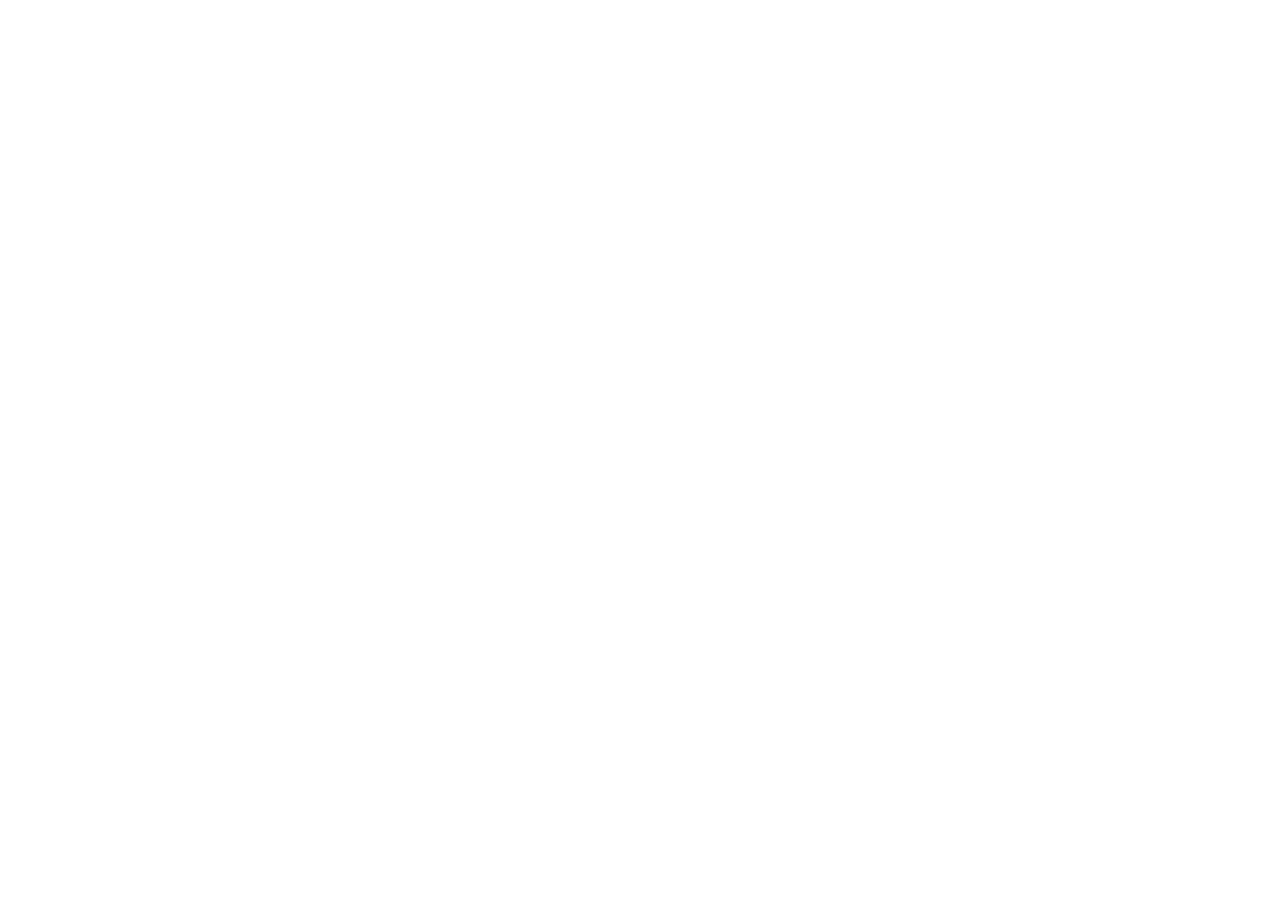
==== index.html @ f38f75f1 "HTML and CSS added" ====
<!DOCTYPE html>
<html lang="en-ca">
<head>
	<meta charset="utf-8">
	<title>DON'T FORGET TO ADD YOUR TITLE!</title>
	<meta name="viewport" content="width=device-width,initial-scale=1">
    <link href="css/general.css" rel="stylesheet">
</head>
<body>
</body>
</html>
---- css/general.css ----
@charset "utf-8";

@-moz-viewport { width: device-width; scale: 1; }
@-ms-viewport { width: device-width; scale: 1; }
@-o-viewport { width: device-width; scale: 1; }
@-webkit-viewport { width: device-width; scale: 1; }
@viewport { width: device-width; scale: 1; }

* {
	-moz-box-sizing: border-box;
	-webkit-box-sizing: border-box;
	box-sizing: border-box;
}

html {
	-moz-text-size-adjust: 100%;
	-ms-text-size-adjust: 100%;
	-webkit-text-size-adjust: 100%;
	text-size-adjust: 100%;
    
    font-size: 100%;
}

img {
	width: 100%;
    display: block;
}
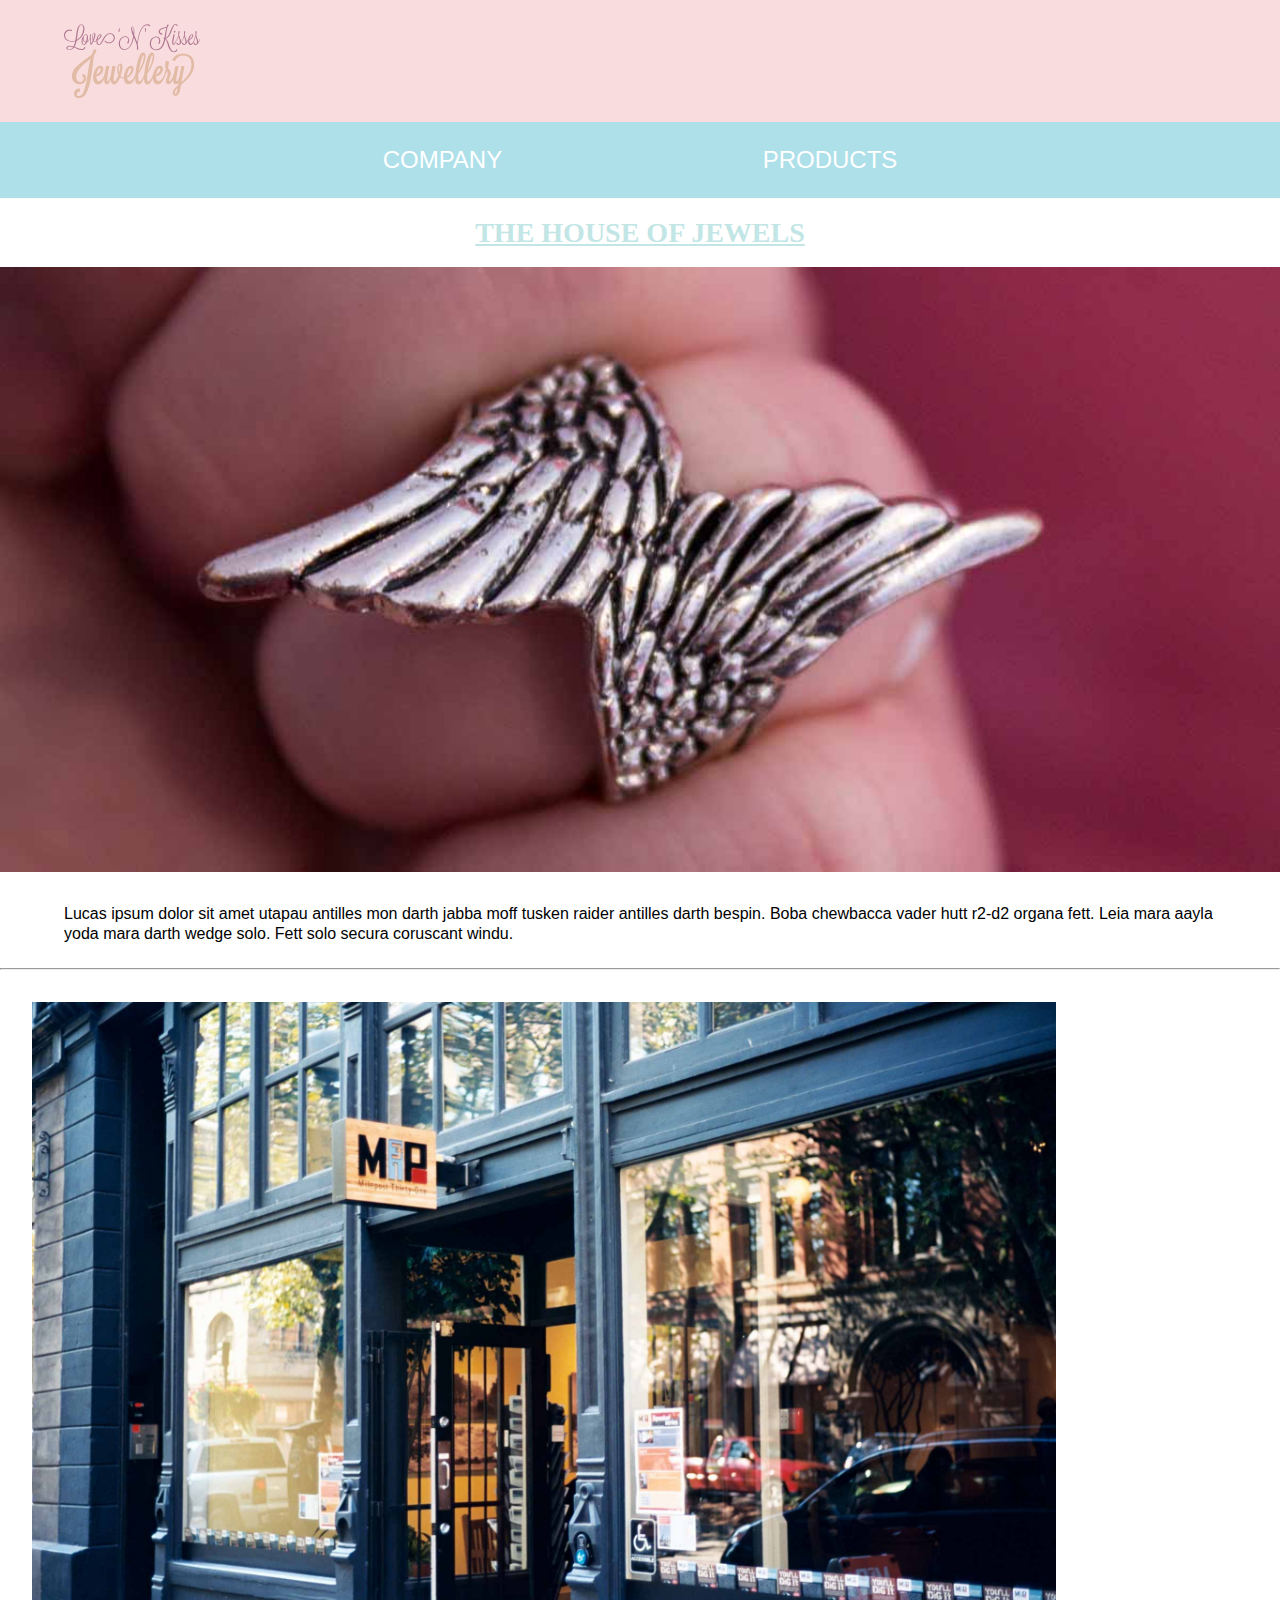
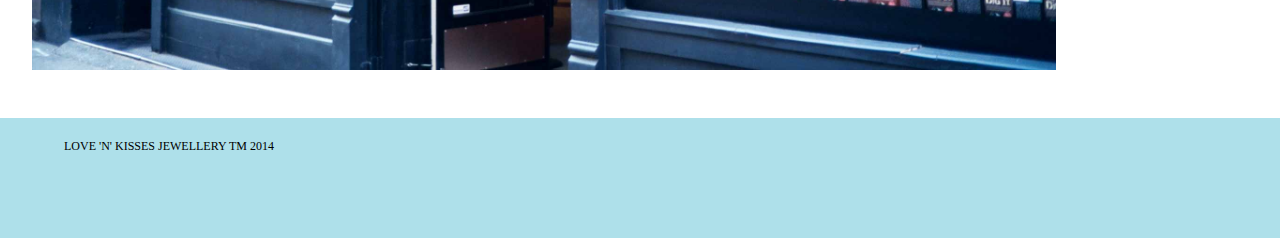
==== commit fb837c87: "CSS and HTML made" ====
--- a/index.html
+++ b/index.html
@@ -2,10 +2,49 @@
 <html lang="en-ca">
 <head>
 	<meta charset="utf-8">
-	<title>DON'T FORGET TO ADD YOUR TITLE!</title>
+	<title>LOVE 'N' KISSES JEWELLERY</title>
 	<meta name="viewport" content="width=device-width,initial-scale=1">
     <link href="css/general.css" rel="stylesheet">
 </head>
 <body>
+    
+    <header>
+        <a href="index.html">
+            <img src="images/lavinskas-logo.svg" alt="logo" class="logo">
+        </a>
+        
+        <nav class="nav-top">
+            <ul>
+                <li><a href="company.html">COMPANY</a></li>
+                <li><a href="products.html">PRODUCTS</a></li>
+            </ul>
+        </nav>
+    </header>
+    
+    <article>
+    
+        <h1>THE HOUSE OF JEWELS</h1>
+        
+        <figure>
+            <a href="products.html">
+                <img src="images/lnk18.jpg" alt="Winged Ring" class="wing ring">
+            </a>
+        </figure>     
+        
+        <p>Lucas ipsum dolor sit amet utapau antilles mon darth jabba moff tusken raider antilles darth bespin. Boba chewbacca vader hutt r2-d2 organa fett. Leia mara aayla yoda mara darth wedge solo. Fett solo secura coruscant windu.</p>
+        
+        <hr>
+        
+         <a>
+            <img src="images/lnk19.jpg" alt="Store Front" class="store">
+        </a>
+        
+    </article>
+    
+    <footer>
+           <nav class="nav-bottom">
+            LOVE 'N' KISSES JEWELLERY TM 2014
+        </nav>  
+    </footer>
 </body>
 </html>--- a/css/general.css
+++ b/css/general.css
@@ -24,4 +24,311 @@
 img {
 	width: 100%;
     display: block;
+}
+
+p {
+    font-family: 'Ruluko', helvetica, arial, sans-serif;
+    line-height: 1.25rem;
+} 
+
+h1 {
+    text-align: center;
+    margin: 3rem, 0;
+    color: #C2E6E5;
+    font-family: 'Playfair Display SC', georgia, times, serif;
+    font-weight: bold;
+    font-size: 1.75rem;
+    text-decoration: underline;
+}
+
+body {
+    margin: 0;
+    padding: 0;
+}
+
+header {
+    background-color: #f9ddde;
+}
+
+.wing ring {
+    padding: 0;
+}
+
+.logo {
+    width: 8.5rem;
+    height: auto;
+    float: left;
+    margin: 1.5rem 5%
+}
+
+.nav-top {
+    clear: both;
+}
+
+.nav-top ul {
+    margin: 0;
+    padding: 0;
+    background-color: #aee0ea;
+    text-align: center;
+    font-family: 'Ruluko', helvetica, arial, sans-serif;
+}
+
+.nav-top li {
+    margin: 0;
+    padding: 0;
+    display: inline;
+}
+
+.nav-top a,
+.nav-top a:link,
+.nav-top a:visited {
+    display: inline-block;
+    margin: 0;
+    padding: 1.5rem 10%;
+    color: white;
+    font-size: 1.5rem;
+    text-decoration: none;
+}
+
+p {
+    margin: 0;
+    padding: 1rem 5%;
+}
+
+figure {
+    margin: 0 auto 1rem;
+    width: 100%;
+}
+
+footer {
+    margin-top: 3rem;
+    padding: 1rem 5% 5rem;
+    background-color: #aee0ea;
+}
+
+.nav-bottom {
+    color: black;
+    font-size: .75rem;
+    line-height: 1.5rem;
+}
+
+hr {
+    color: #c2e6e5;
+}
+
+.store {
+    margin: 2rem;
+    padding: 0;
+    width: 80%;
+}
+    
+.anderson {
+    width: 40%;
+    border-radius: 5rem;
+    margin: 0;
+    padding: 1rem 5%;;
+}
+
+.learner {
+    width: 40%;
+    border-radius: 5rem;
+    margin: 0;
+    padding: 1rem 5%;;
+}
+
+.blacke {
+    width: 40%;
+    border-radius: 5rem;
+    margin: 0;
+    padding: 1rem 5%;
+}
+
+.andersonp {
+    position: absolute;
+    left: 35%;
+    top: 35rem;
+}
+
+.andersonname {
+    position: absolute;
+    left: 35%;
+    top: 33.5rem;
+    font-family: 'Playfair Display SC', georgia, times, serif;
+    font-weight: bold;
+    color: #b07792;
+}
+
+.blackep {
+    position: absolute;
+    left: 35%;
+    top: 45rem;
+}
+
+.blackename{
+    position: absolute;
+    left: 35%;
+    top: 43.5rem;
+    font-family: 'Playfair Display SC', georgia, times, serif;
+    font-weight: bold;
+    color: #b07792;
+}
+
+.learnerp {
+    position: absolute;
+    left: 35%;
+    top: 55.5rem;
+}
+
+.learnername{
+    position: absolute;
+    left: 35%;
+    top: 54rem;
+    font-family: 'Playfair Display SC', georgia, times, serif;
+    font-weight: bold;
+    color: #b07792;
+}
+
+.products1 {
+    font-family: 'Playfair Display SC', georgia, times, serif;
+    font-weight: bold;
+    color: #b07792; 
+}
+
+.products2 {
+    font-family: 'Playfair Display SC', georgia, times, serif;
+    font-weight: bold;
+    color: #b07792; 
+}
+
+.products3 {
+    font-family: 'Playfair Display SC', georgia, times, serif;
+    font-weight: bold;
+    color: #b07792; 
+}
+
+.products4 {
+    font-family: 'Playfair Display SC', georgia, times, serif;
+    font-weight: bold;
+    color: #b07792; 
+}
+
+.products5 {
+    font-family: 'Playfair Display SC', georgia, times, serif;
+    font-weight: bold;
+    color: #b07792; 
+}
+
+.products6 {
+    font-family: 'Playfair Display SC', georgia, times, serif;
+    font-weight: bold;
+    color: #b07792; 
+}
+
+.n1 {
+    width: 30%;
+    
+}
+
+.n2 {
+    width: 30%;
+    position: absolute;
+    left: 35%;
+    top: 20.8rem;
+}
+
+.n3 {
+    width: 30%;
+    position: absolute;
+    left: 70%;
+    top: 20.8rem;
+}
+
+.b1 {
+    width: 30%;
+}
+
+.b2 {
+    width: 30%;
+    position: absolute;
+    left: 35%;
+    top: 31.3rem;
+}
+
+.b3 {
+    width: 30%;
+    position: absolute;
+    left: 70%;
+    top: 31.3rem;
+}
+
+.c1 {
+    width: 30%;
+}
+
+.c2 {
+    width: 30%;
+    position: absolute;
+    left: 35%;
+    top: 41.8rem;
+}
+
+.c3 {
+    width: 30%;
+    position: absolute;
+    left: 70%;
+    top: 41.8rem;
+}
+
+.r1 {
+    width: 30%;
+}
+
+.r2 {
+    width: 30%;
+    position: absolute;
+    left: 35%;
+    top: 52.3rem;
+}
+
+.r3 {
+    width: 30%;
+    position: absolute;
+    left: 70%;
+    top: 52.3rem;
+}
+
+.e1 {
+    width: 30%;
+}
+
+.e2 {
+    width: 30%;
+    position: absolute;
+    left: 35%;
+    top: 62.8rem;
+}
+
+.e3 {
+    width: 30%;
+    position: absolute;
+    left: 70%;
+    top: 62.8rem;
+}
+
+.br1 {
+    width: 30%;
+}
+
+.br2 {
+    width: 30%;
+    position: absolute;
+    left: 35%;
+    top: 73.3rem;
+}
+
+.br3 {
+    width: 30%;
+    position: absolute;
+    left: 70%;
+    top: 73.3rem;
 }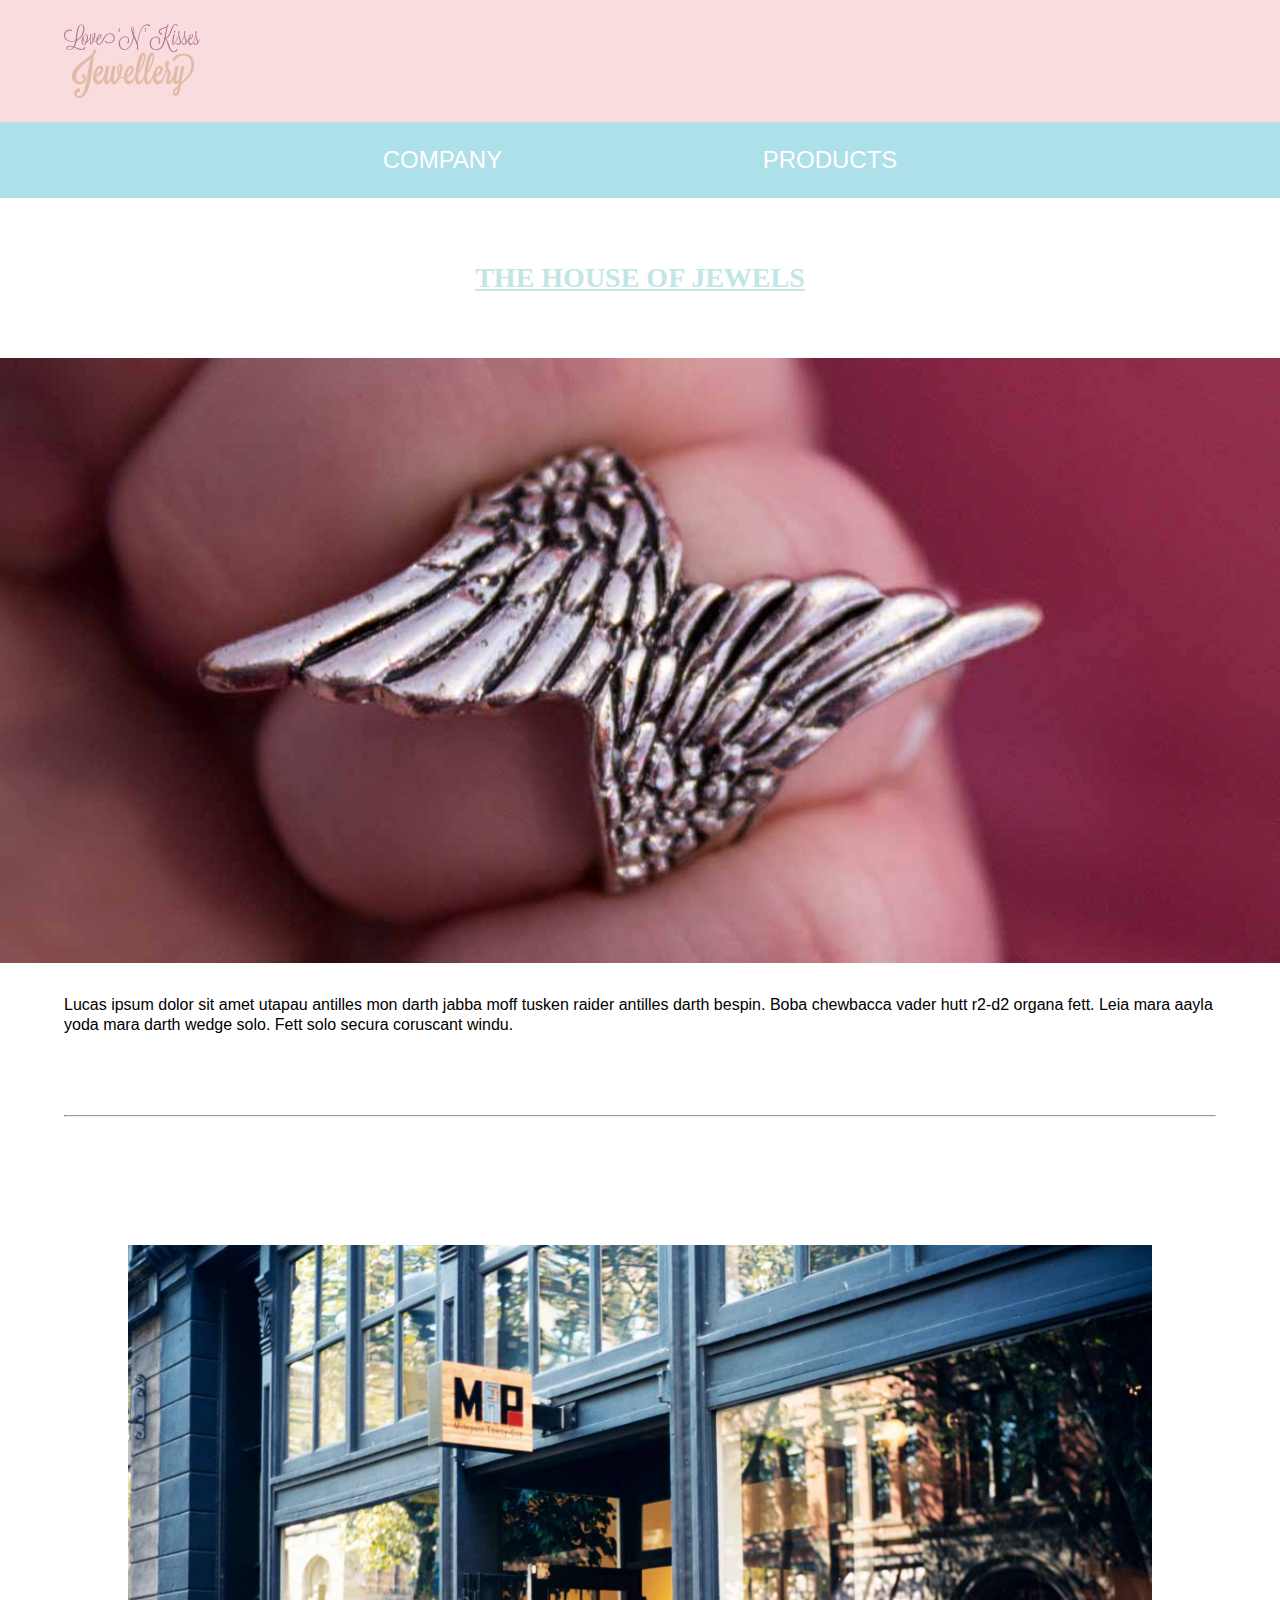
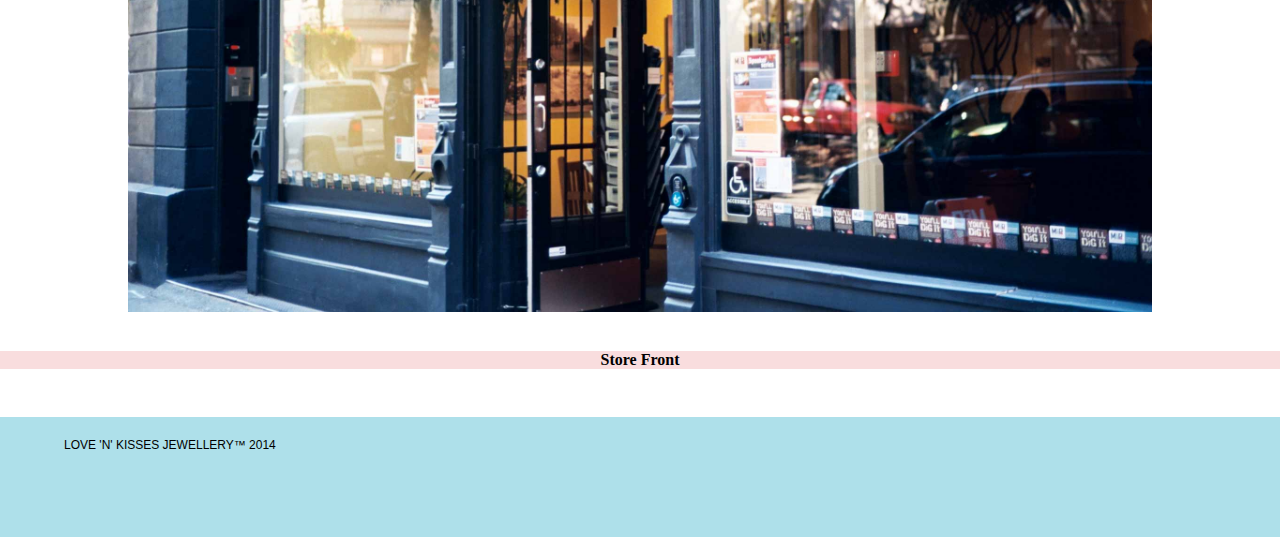
==== commit ac151d47: "changes" ====
--- a/index.html
+++ b/index.html
@@ -35,15 +35,18 @@
         
         <hr>
         
-         <a>
-            <img src="images/lnk19.jpg" alt="Store Front" class="store">
-        </a>
+        <figure>
+            <a>
+               <img src="images/lnk19.jpg" alt="Store Front" class="store">
+                <figcaption>Store Front</figcaption>
+            </a>
+        </figure>
         
     </article>
     
     <footer>
            <nav class="nav-bottom">
-            LOVE 'N' KISSES JEWELLERY TM 2014
+            LOVE 'N' KISSES JEWELLERY™ 2014
         </nav>  
     </footer>
 </body>
--- a/css/general.css
+++ b/css/general.css
@@ -33,7 +33,7 @@
 
 h1 {
     text-align: center;
-    margin: 3rem, 0;
+    margin: 5%;
     color: #C2E6E5;
     font-family: 'Playfair Display SC', georgia, times, serif;
     font-weight: bold;
@@ -95,6 +95,10 @@
     padding: 1rem 5%;
 }
 
+hr {
+    margin: 5%; 
+}
+
 figure {
     margin: 0 auto 1rem;
     width: 100%;
@@ -104,6 +108,7 @@
     margin-top: 3rem;
     padding: 1rem 5% 5rem;
     background-color: #aee0ea;
+    font-family: 'Playfair Display SC', helvetica, arial, sans-serif;
 }
 
 .nav-bottom {
@@ -112,21 +117,30 @@
     line-height: 1.5rem;
 }
 
-hr {
-    color: #c2e6e5;
-}
-
 .store {
-    margin: 2rem;
+    margin-top: 10%;
+    margin-left: 10%;
     padding: 0;
     width: 80%;
+}
+
+figcaption {
+    font-family: 'Playfair Display SC', georgia, times, serif;
+    font-weight: bold;
+    text-align: center;
+    background: #f9ddde;
+    margin: 3% 0;
+}
+
+.braceletheader {
+    padding: 5rem, 0%;
 }
     
 .anderson {
     width: 40%;
     border-radius: 5rem;
     margin: 0;
-    padding: 1rem 5%;;
+    padding: 1rem 5%;
 }
 
 .learner {
@@ -161,13 +175,14 @@
 .blackep {
     position: absolute;
     left: 35%;
+    top: 46.5rem;
+    margin: 5%, 0;
+}
+
+.blackename{
+    position: absolute;
+    left: 35%;
     top: 45rem;
-}
-
-.blackename{
-    position: absolute;
-    left: 35%;
-    top: 43.5rem;
     font-family: 'Playfair Display SC', georgia, times, serif;
     font-weight: bold;
     color: #b07792;
@@ -176,13 +191,13 @@
 .learnerp {
     position: absolute;
     left: 35%;
-    top: 55.5rem;
+    top: 58rem;
 }
 
 .learnername{
     position: absolute;
     left: 35%;
-    top: 54rem;
+    top: 56.5rem;
     font-family: 'Playfair Display SC', georgia, times, serif;
     font-weight: bold;
     color: #b07792;
@@ -233,14 +248,14 @@
     width: 30%;
     position: absolute;
     left: 35%;
-    top: 20.8rem;
+    top: 20.4rem;
 }
 
 .n3 {
     width: 30%;
     position: absolute;
     left: 70%;
-    top: 20.8rem;
+    top: 20.4rem;
 }
 
 .b1 {
@@ -251,14 +266,14 @@
     width: 30%;
     position: absolute;
     left: 35%;
-    top: 31.3rem;
+    top: 30.9rem;
 }
 
 .b3 {
     width: 30%;
     position: absolute;
     left: 70%;
-    top: 31.3rem;
+    top: 30.9rem;
 }
 
 .c1 {
@@ -269,14 +284,14 @@
     width: 30%;
     position: absolute;
     left: 35%;
-    top: 41.8rem;
+    top: 41.4rem;
 }
 
 .c3 {
     width: 30%;
     position: absolute;
     left: 70%;
-    top: 41.8rem;
+    top: 41.4rem;
 }
 
 .r1 {
@@ -287,14 +302,14 @@
     width: 30%;
     position: absolute;
     left: 35%;
-    top: 52.3rem;
+    top: 51.9rem;
 }
 
 .r3 {
     width: 30%;
     position: absolute;
     left: 70%;
-    top: 52.3rem;
+    top: 51.9rem;
 }
 
 .e1 {
@@ -305,14 +320,14 @@
     width: 30%;
     position: absolute;
     left: 35%;
-    top: 62.8rem;
+    top: 62.4rem;
 }
 
 .e3 {
     width: 30%;
     position: absolute;
     left: 70%;
-    top: 62.8rem;
+    top: 62.4rem;
 }
 
 .br1 {
@@ -323,12 +338,12 @@
     width: 30%;
     position: absolute;
     left: 35%;
-    top: 73.3rem;
+    top: 72.9rem;
 }
 
 .br3 {
     width: 30%;
     position: absolute;
     left: 70%;
-    top: 73.3rem;
+    top: 72.9rem;
 }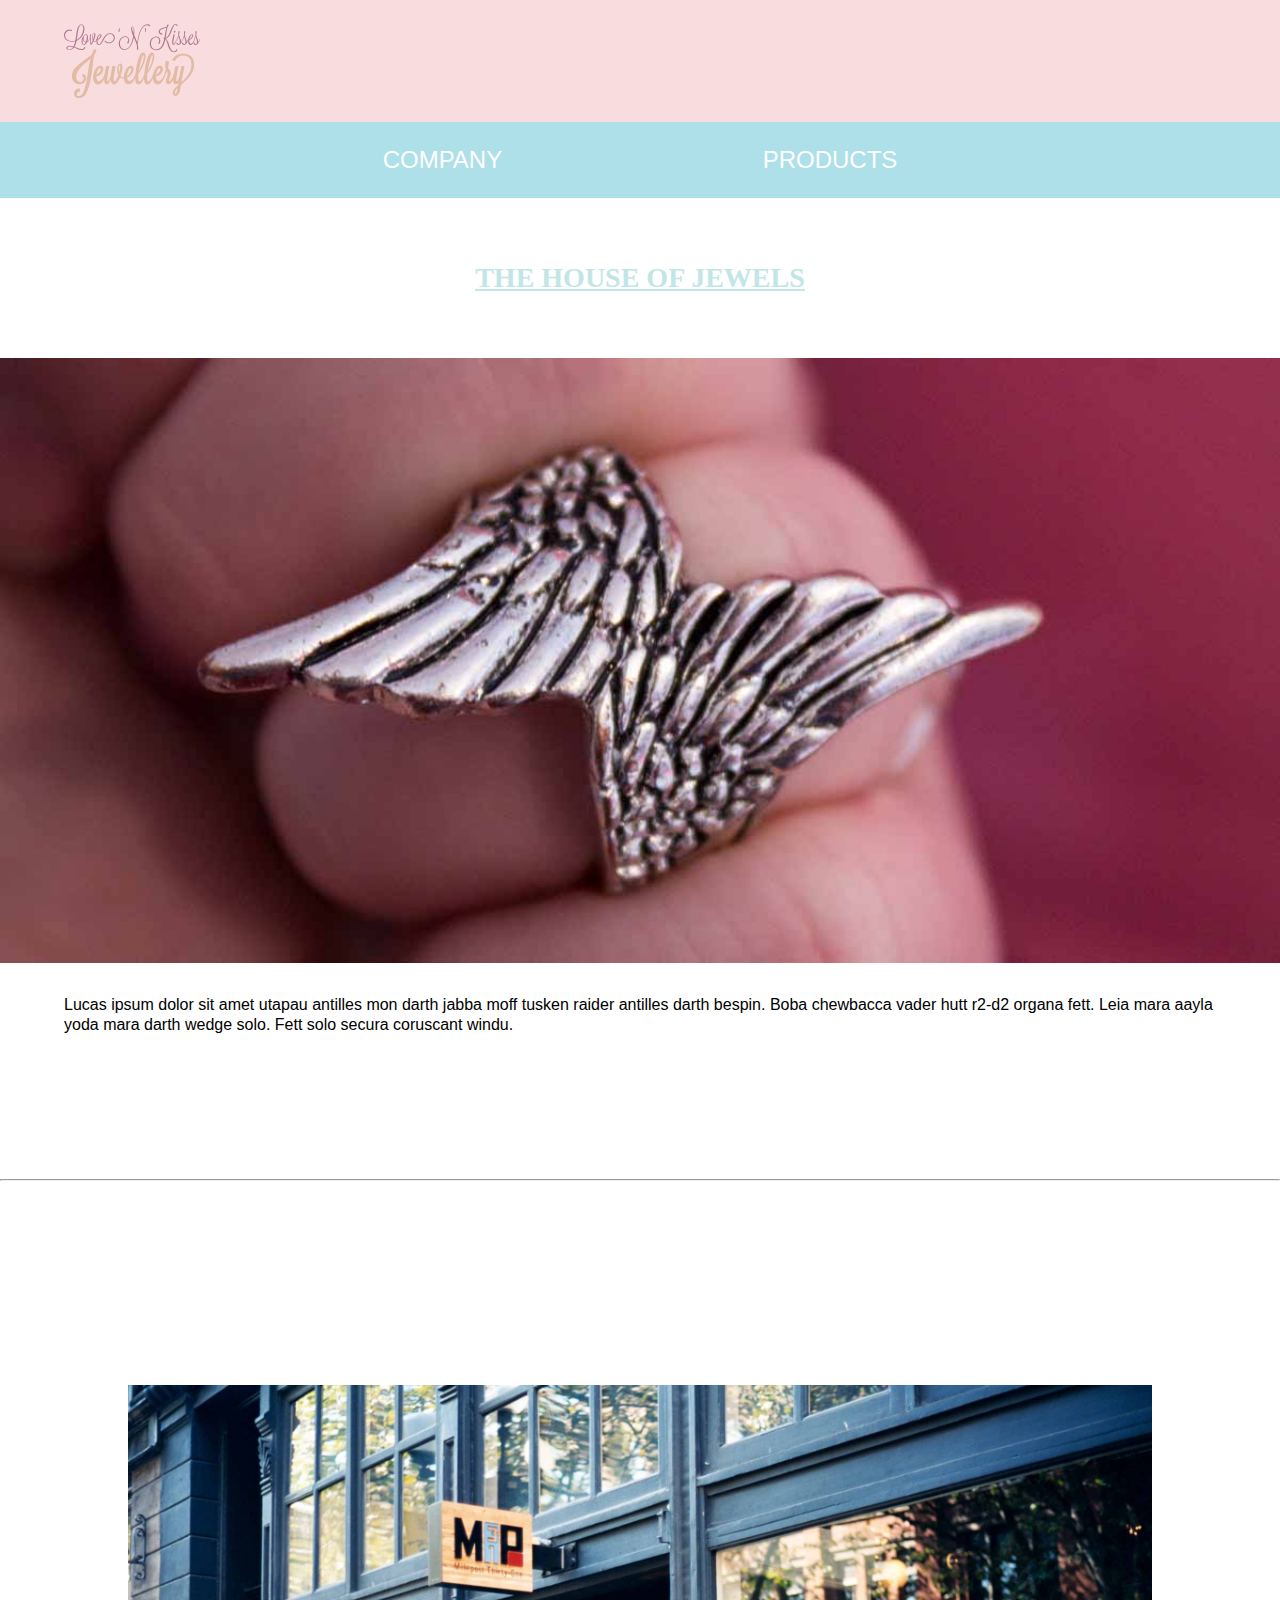
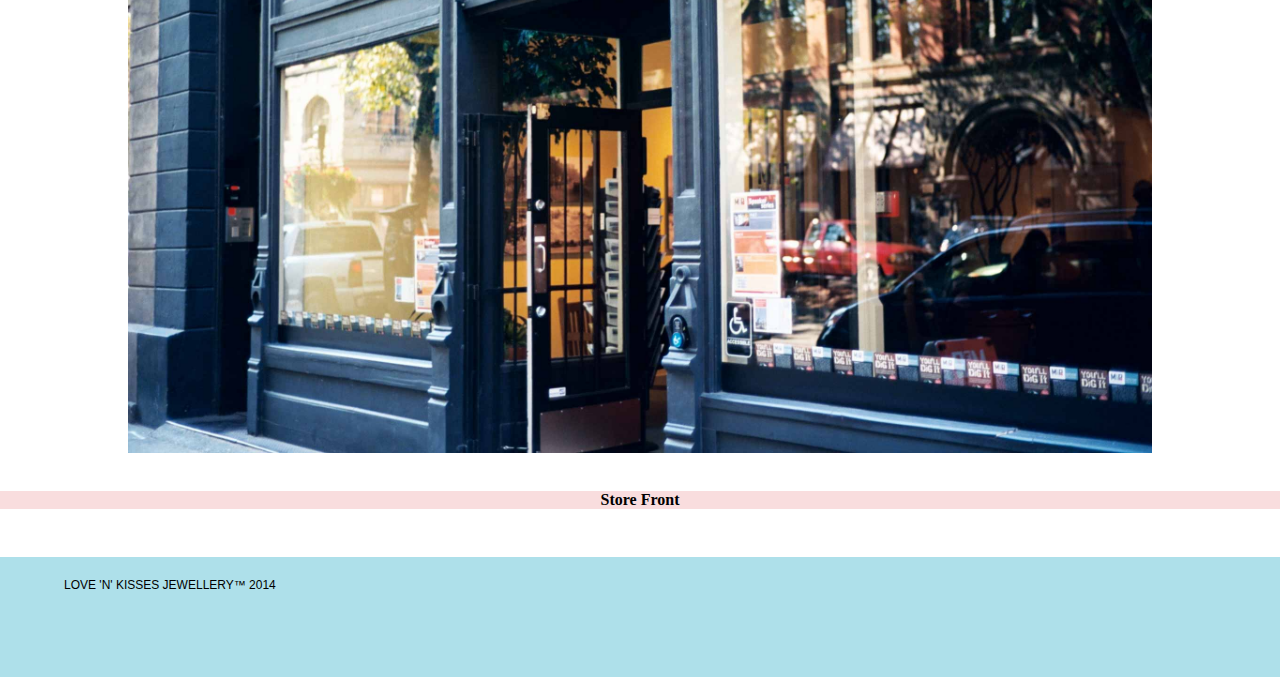
==== commit c7d39295: "margin" ====
--- a/index.html
+++ b/index.html
@@ -27,7 +27,7 @@
         
         <figure>
             <a href="products.html">
-                <img src="images/lnk18.jpg" alt="Winged Ring" class="wing ring">
+                <img src="images/lnk18.jpg" alt="Winged Ring" class="wing-ring">
             </a>
         </figure>     
         
--- a/css/general.css
+++ b/css/general.css
@@ -50,7 +50,7 @@
     background-color: #f9ddde;
 }
 
-.wing ring {
+.wing-ring {
     padding: 0;
 }
 
@@ -96,7 +96,7 @@
 }
 
 hr {
-    margin: 5%; 
+    margin: 10% 0; 
 }
 
 figure {
@@ -118,7 +118,7 @@
 }
 
 .store {
-    margin-top: 10%;
+    margin-top: 16%;
     margin-left: 10%;
     padding: 0;
     width: 80%;
@@ -133,7 +133,7 @@
 }
 
 .braceletheader {
-    padding: 5rem, 0%;
+    margin: 0 0 10%;
 }
     
 .anderson {
@@ -160,13 +160,13 @@
 .andersonp {
     position: absolute;
     left: 35%;
-    top: 35rem;
+    top: 36rem;
 }
 
 .andersonname {
     position: absolute;
     left: 35%;
-    top: 33.5rem;
+    top: 34.5rem;
     font-family: 'Playfair Display SC', georgia, times, serif;
     font-weight: bold;
     color: #b07792;
@@ -175,14 +175,14 @@
 .blackep {
     position: absolute;
     left: 35%;
-    top: 46.5rem;
+    top: 50rem;
     margin: 5%, 0;
 }
 
 .blackename{
     position: absolute;
     left: 35%;
-    top: 45rem;
+    top: 48.5rem;
     font-family: 'Playfair Display SC', georgia, times, serif;
     font-weight: bold;
     color: #b07792;
@@ -191,13 +191,13 @@
 .learnerp {
     position: absolute;
     left: 35%;
-    top: 58rem;
+    top: 64.5rem;
 }
 
 .learnername{
     position: absolute;
     left: 35%;
-    top: 56.5rem;
+    top: 63rem;
     font-family: 'Playfair Display SC', georgia, times, serif;
     font-weight: bold;
     color: #b07792;
@@ -207,36 +207,42 @@
     font-family: 'Playfair Display SC', georgia, times, serif;
     font-weight: bold;
     color: #b07792; 
+    margin: 0;
 }
 
 .products2 {
     font-family: 'Playfair Display SC', georgia, times, serif;
     font-weight: bold;
     color: #b07792; 
+    margin: 0;
 }
 
 .products3 {
     font-family: 'Playfair Display SC', georgia, times, serif;
     font-weight: bold;
     color: #b07792; 
+    margin: 0;
 }
 
 .products4 {
     font-family: 'Playfair Display SC', georgia, times, serif;
     font-weight: bold;
     color: #b07792; 
+    margin: 0;
 }
 
 .products5 {
     font-family: 'Playfair Display SC', georgia, times, serif;
     font-weight: bold;
     color: #b07792; 
+    margin: 0;
 }
 
 .products6 {
     font-family: 'Playfair Display SC', georgia, times, serif;
     font-weight: bold;
-    color: #b07792; 
+    color: #b07792;
+    margin: 0;
 }
 
 .n1 {
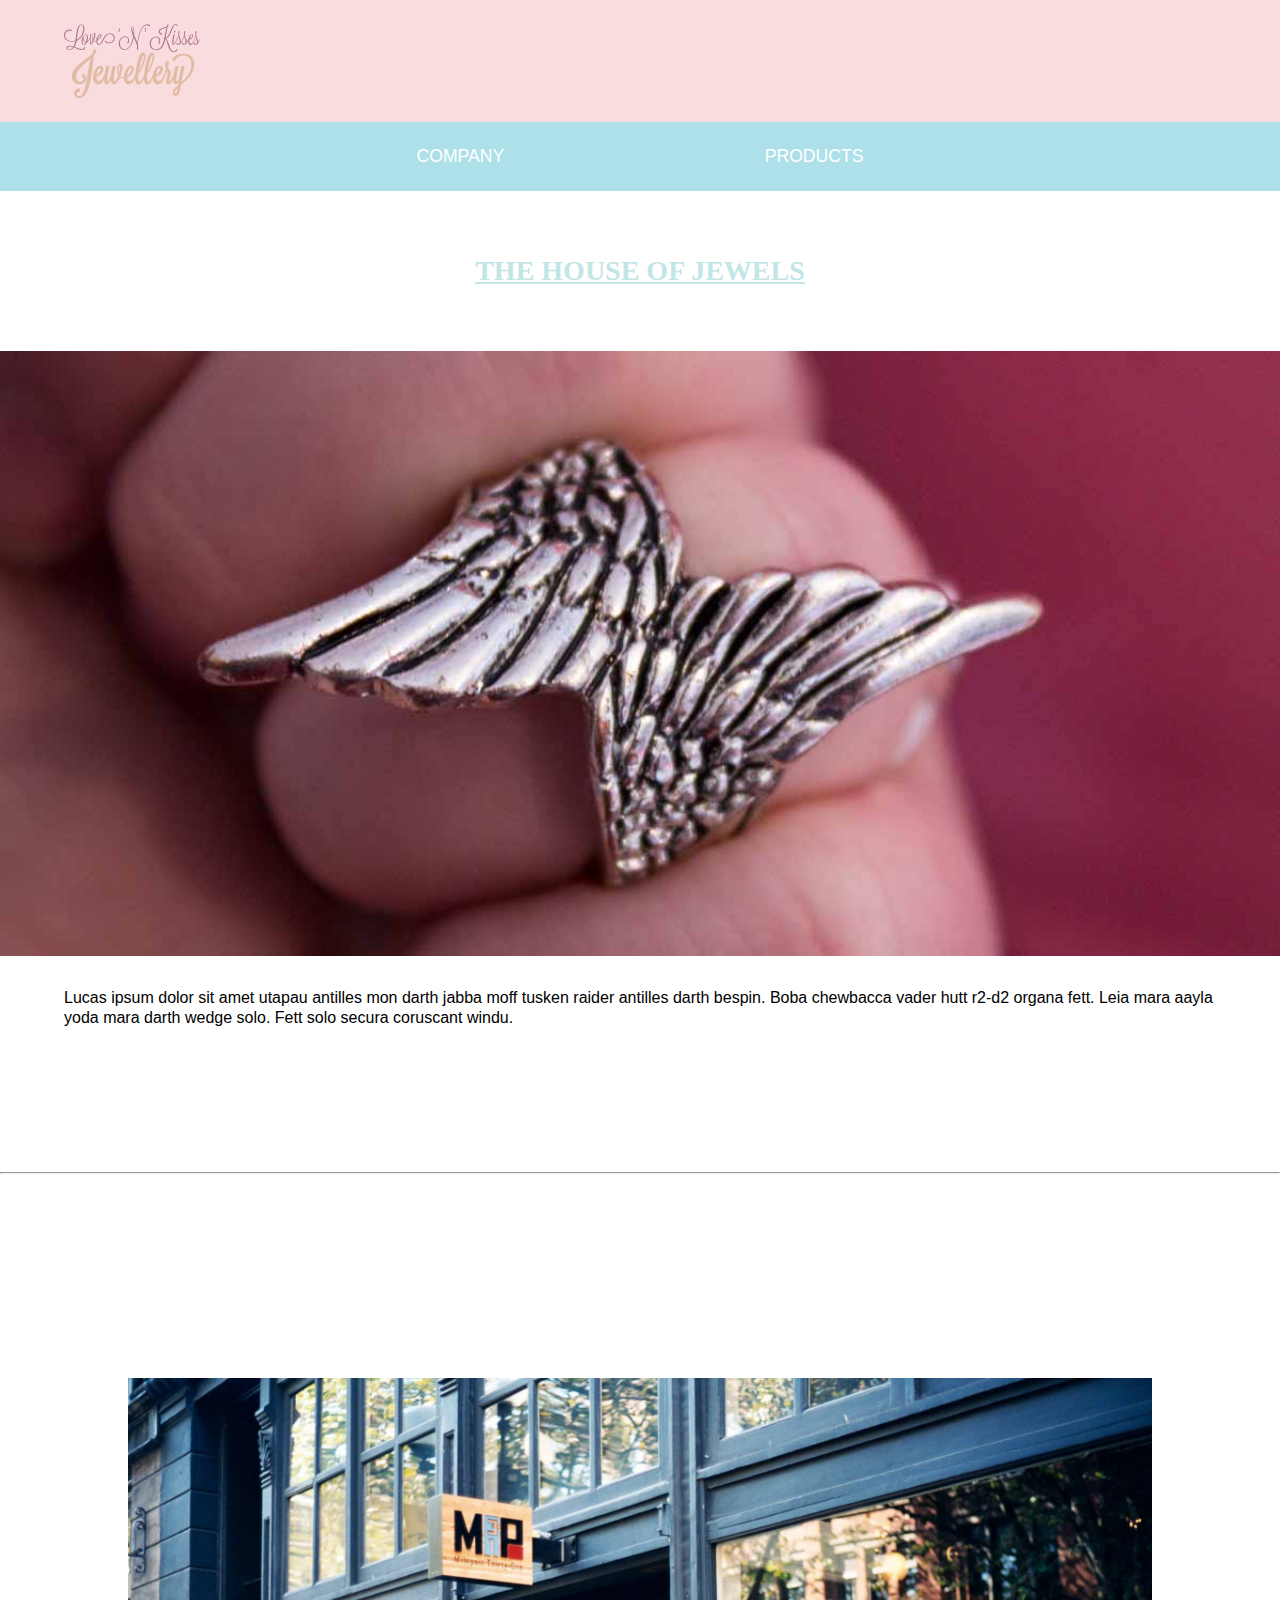
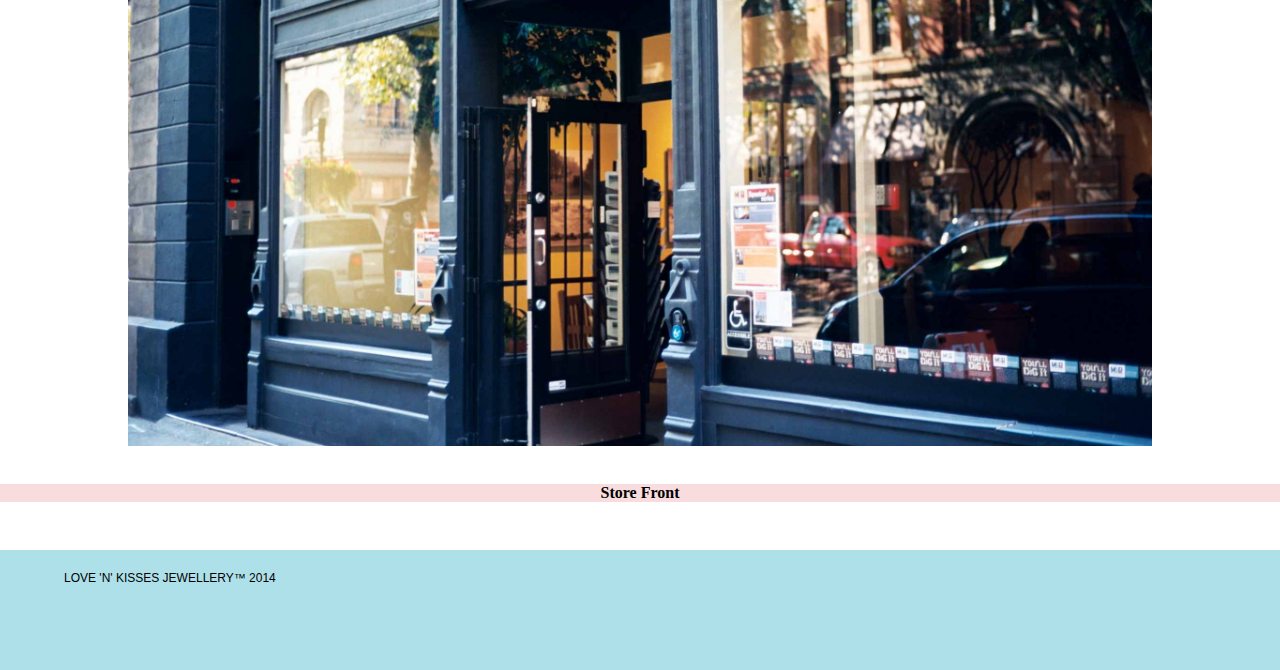
==== commit c7adbb0c: "css and html fixed" ====
--- a/index.html
+++ b/index.html
@@ -38,7 +38,7 @@
         <figure>
             <a>
                <img src="images/lnk19.jpg" alt="Store Front" class="store">
-                <figcaption>Store Front</figcaption>
+                    <figcaption>Store Front</figcaption>
             </a>
         </figure>
         
--- a/css/general.css
+++ b/css/general.css
@@ -86,7 +86,7 @@
     margin: 0;
     padding: 1.5rem 10%;
     color: white;
-    font-size: 1.5rem;
+    font-size: 1.1rem;
     text-decoration: none;
 }
 
@@ -176,7 +176,7 @@
     position: absolute;
     left: 35%;
     top: 50rem;
-    margin: 5%, 0;
+    margin: 5% 0;
 }
 
 .blackename{
@@ -207,42 +207,36 @@
     font-family: 'Playfair Display SC', georgia, times, serif;
     font-weight: bold;
     color: #b07792; 
-    margin: 0;
 }
 
 .products2 {
     font-family: 'Playfair Display SC', georgia, times, serif;
     font-weight: bold;
     color: #b07792; 
-    margin: 0;
 }
 
 .products3 {
     font-family: 'Playfair Display SC', georgia, times, serif;
     font-weight: bold;
     color: #b07792; 
-    margin: 0;
 }
 
 .products4 {
     font-family: 'Playfair Display SC', georgia, times, serif;
     font-weight: bold;
     color: #b07792; 
-    margin: 0;
 }
 
 .products5 {
     font-family: 'Playfair Display SC', georgia, times, serif;
     font-weight: bold;
     color: #b07792; 
-    margin: 0;
 }
 
 .products6 {
     font-family: 'Playfair Display SC', georgia, times, serif;
     font-weight: bold;
     color: #b07792;
-    margin: 0;
 }
 
 .n1 {
